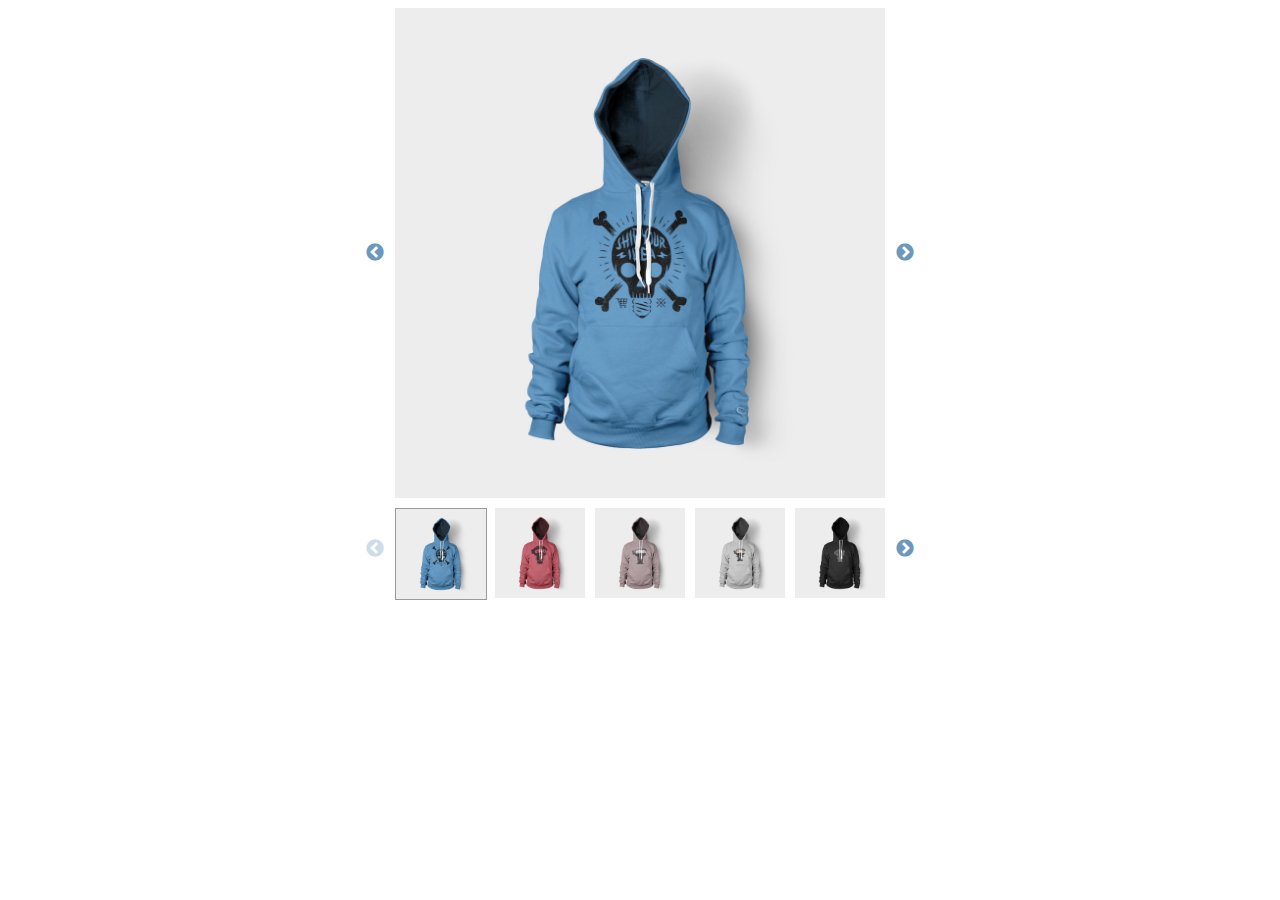
==== index.html @ e75492e2 "first init" ====
<html>
	<head>
		<title>Slick Slider With Thumbails</title>
		<meta charset="UTF-8">
		<link rel="stylesheet" type="text/css" href="slick/slick.css"/>
  		<link rel="stylesheet" type="text/css" href="slick/slick-theme.css"/>
  		<link rel="stylesheet" type="text/css" href="style.css"/>
	</head>
	<body>
		<div class="sliders-container">
			<div class="main-slider">
				<div><img src="images/hoodie_1_front.jpg"></div>
				<div><img src="images/hoodie_2_front.jpg"></div>
				<div><img src="images/hoodie_3_front.jpg"></div>
				<div><img src="images/hoodie_4_front.jpg"></div>
				<div><img src="images/hoodie_5_front.jpg"></div>
				<div><img src="images/hoodie_6_front.jpg"></div>
				<div><img src="images/hoodie_7_front.jpg"></div>
			</div>

			<div class="navigation-slider">
				<div class="slick-current-slide"><img src="images/hoodie_1_front.jpg"></div>
				<div><img src="images/hoodie_2_front.jpg"></div>
				<div><img src="images/hoodie_3_front.jpg"></div>
				<div><img src="images/hoodie_4_front.jpg"></div>
				<div><img src="images/hoodie_5_front.jpg"></div>
				<div><img src="images/hoodie_6_front.jpg"></div>
				<div><img src="images/hoodie_7_front.jpg"></div>
			</div>
		</div>

		<script type="text/javascript" src="jquery/jquery-1.11.0.min.js"></script>
		<script type="text/javascript" src="jquery/jquery-migrate-1.2.1.min.js"></script>
		<script type="text/javascript" src="slick/slick.min.js"></script>

		<script type="text/javascript">
			$(document).ready(function(){
				$('.main-slider').slick({
					slidesToShow: 1,
					slidesToScroll: 1,
					arrows: true,
					fade: false,
					adaptiveHeight: true,
					infinite: true,
				});
				
				$('.navigation-slider').slick({
					slidesToShow: 5,
					slidesToScroll: 5,
					dots: false,
					arrows: true,
					centerMode: false,
					infinite: false,
					focusOnSelect: true
				});

				// On before slide change
				$('.main-slider').on('beforeChange', function(event, slick, currentSlide, nextSlide){
					$('.navigation-slider').slick('slickGoTo', nextSlide);
					$('.navigation-slider .slick-slide').removeClass('slick-current-slide');
					$('.navigation-slider .slick-slide').eq(nextSlide).addClass('slick-current-slide');
				});

				// On click navigation item
				$('.navigation-slider').on('click', '.slick-slide', function() {
					var selectedIndex = $(this).index();
					$('.main-slider').slick('slickGoTo', selectedIndex);
				} );
			});
		</script>
	</body>
</html>
---- style.css ----
body {
	background: #ffffff;
    color: #fff;
}

.sliders-container {
	width: 500px;
    margin: auto;
}

.main-slider .slick-slide,
.navigation-slider .slick-slide {
	height: auto;
}

.main-slider .slick-slide {
	padding: 0 5px;
}

.navigation-slider .slick-slide {
	width: 300px;
	padding: 10px 5px 0;
	cursor: pointer;
}

.main-slider .slick-slide img,
.navigation-slider .slick-slide img {
	width: 100%;
	max-width: 100%;
	height: auto;
}

.slick-prev:before, .slick-next:before {
	color: #3977a8;
}

.navigation-slider .slick-slide.slick-current-slide img {
	border: 1px solid #999;
}
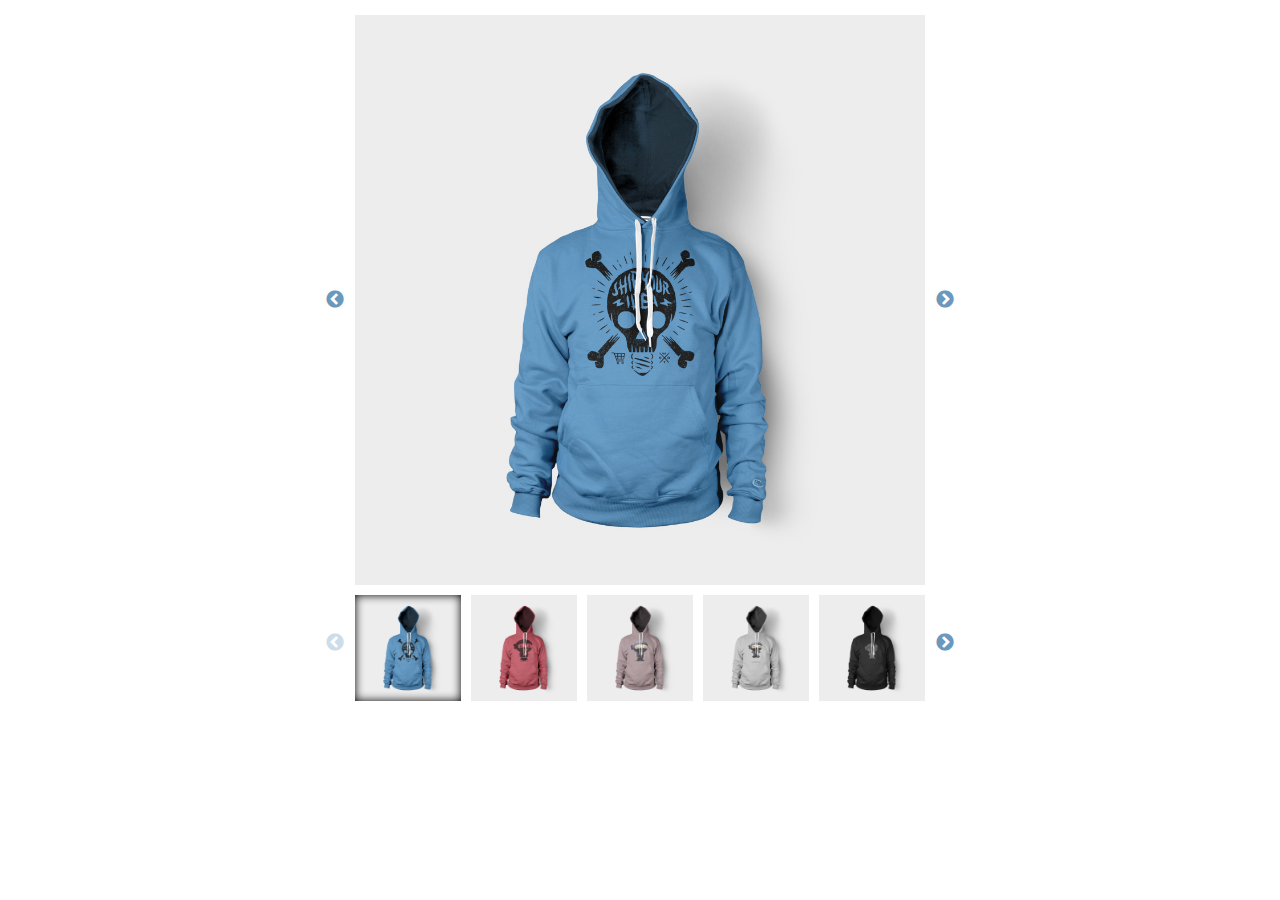
==== commit aa1b4f59: "added responsive and box shadow" ====
--- a/index.html
+++ b/index.html
@@ -1,7 +1,8 @@
 <html>
 	<head>
+		<meta charset="UTF-8">
+		<meta name="viewport" content="width=device-width">
 		<title>Slick Slider With Thumbails</title>
-		<meta charset="UTF-8">
 		<link rel="stylesheet" type="text/css" href="slick/slick.css"/>
   		<link rel="stylesheet" type="text/css" href="slick/slick-theme.css"/>
   		<link rel="stylesheet" type="text/css" href="style.css"/>
@@ -42,6 +43,14 @@
 					fade: false,
 					adaptiveHeight: true,
 					infinite: true,
+					responsive: [
+						{
+							breakpoint: 415,
+							settings: {
+								arrows: false
+							}
+						}
+					]
 				});
 				
 				$('.navigation-slider').slick({
@@ -51,7 +60,17 @@
 					arrows: true,
 					centerMode: false,
 					infinite: false,
-					focusOnSelect: true
+					focusOnSelect: true,
+					responsive: [
+						{
+							breakpoint: 415,
+							settings: {
+								slidesToShow: 3,
+								slidesToScroll: 3,
+								arrows: false
+							}
+						}
+					]
 				});
 
 				// On before slide change
--- a/style.css
+++ b/style.css
@@ -1,39 +1,67 @@
 body {
 	background: #ffffff;
     color: #fff;
+	margin: 0;
 }
 
 .sliders-container {
-	width: 500px;
+	max-width: 650px;
+    width: 100%;
     margin: auto;
+    padding: 15px 35px;
+	box-sizing: border-box;
 }
 
-.main-slider .slick-slide,
-.navigation-slider .slick-slide {
+.sliders-container .main-slider .slick-slide,
+.sliders-container .navigation-slider .slick-slide {
 	height: auto;
 }
 
-.main-slider .slick-slide {
+.sliders-container .main-slider .slick-slide {
 	padding: 0 5px;
 }
 
-.navigation-slider .slick-slide {
+.sliders-container .navigation-slider .slick-slide {
 	width: 300px;
-	padding: 10px 5px 0;
+	margin: 10px 5px 0;
 	cursor: pointer;
+	position: relative;
 }
 
-.main-slider .slick-slide img,
-.navigation-slider .slick-slide img {
+.sliders-container .main-slider .slick-slide img,
+.sliders-container .navigation-slider .slick-slide img {
 	width: 100%;
 	max-width: 100%;
 	height: auto;
 }
 
-.slick-prev:before, .slick-next:before {
+.sliders-container .slick-prev:before, 
+.sliders-container .slick-next:before {
 	color: #3977a8;
 }
 
-.navigation-slider .slick-slide.slick-current-slide img {
-	border: 1px solid #999;
+/* .sliders-container .navigation-slider .slick-slide img {
+	border: 1px solid #fff;
+} */
+
+.sliders-container .navigation-slider .slick-slide.slick-current-slide:after {
+	content: '';
+	position: absolute;
+	top: 0;
+	width: 100%;
+	height: 100%;
+	-moz-box-shadow: inset 0 0 10px #000000;
+   	-webkit-box-shadow: inset 0 0 10px #000000;
+   	box-shadow: inset 0 0 10px #000000;
+}
+
+@media screen and (max-width: 415px) {
+	.sliders-container {
+		padding: 15px;
+	}
+
+	.sliders-container .slick-prev, 
+	.sliders-container .slick-next {
+		display: none !important;
+	}
 }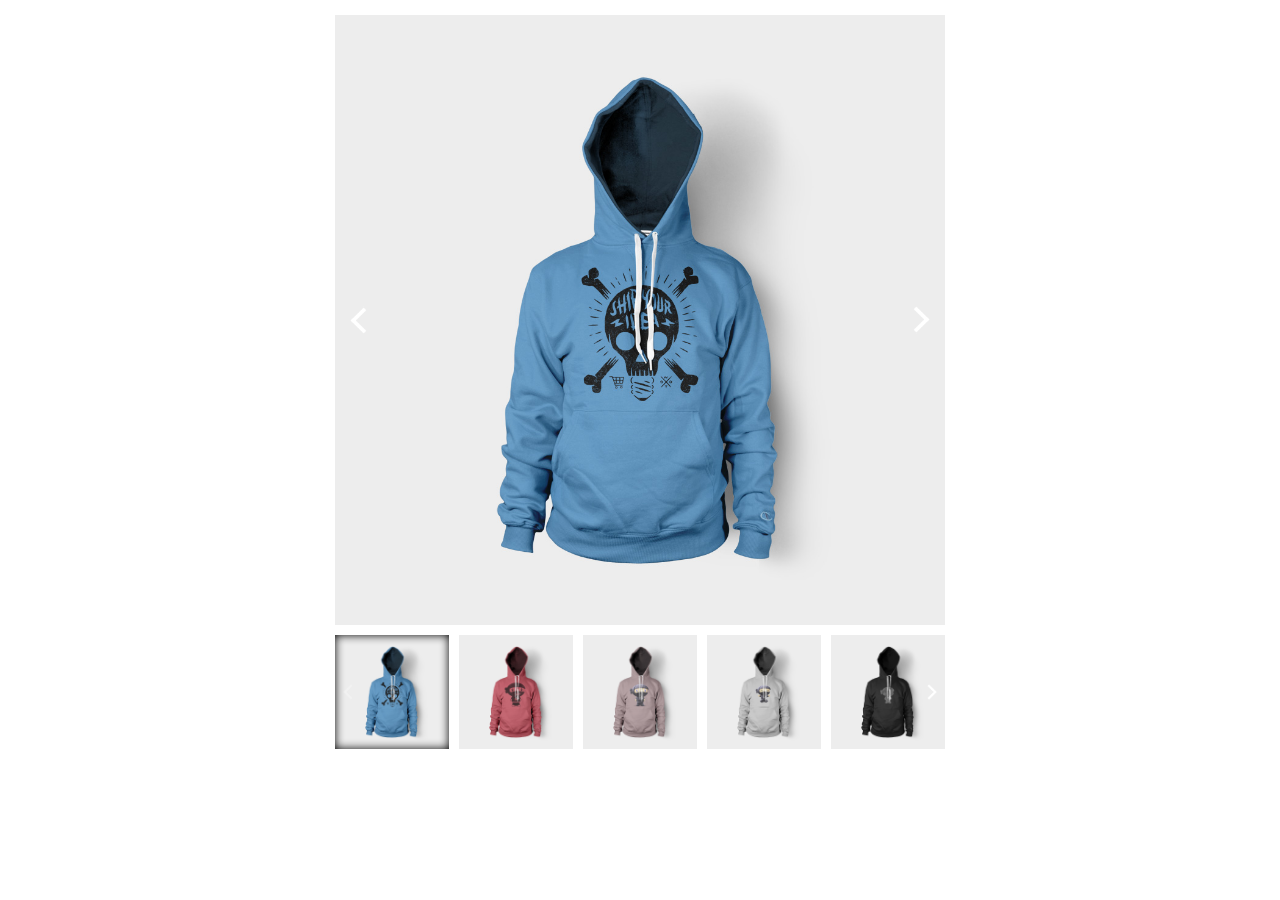
==== commit 40236dff: "added arrows and some minor changes" ====
--- a/index.html
+++ b/index.html
@@ -3,9 +3,9 @@
 		<meta charset="UTF-8">
 		<meta name="viewport" content="width=device-width">
 		<title>Slick Slider With Thumbails</title>
-		<link rel="stylesheet" type="text/css" href="slick/slick.css"/>
-  		<link rel="stylesheet" type="text/css" href="slick/slick-theme.css"/>
-  		<link rel="stylesheet" type="text/css" href="style.css"/>
+		<link rel="stylesheet" type="text/css" href="assets/slick/slick.css"/>
+  		<link rel="stylesheet" type="text/css" href="assets/slick/slick-theme.css"/>
+  		<link rel="stylesheet" type="text/css" href="assets/style.css"/>
 	</head>
 	<body>
 		<div class="sliders-container">
@@ -30,62 +30,9 @@
 			</div>
 		</div>
 
-		<script type="text/javascript" src="jquery/jquery-1.11.0.min.js"></script>
-		<script type="text/javascript" src="jquery/jquery-migrate-1.2.1.min.js"></script>
-		<script type="text/javascript" src="slick/slick.min.js"></script>
-
-		<script type="text/javascript">
-			$(document).ready(function(){
-				$('.main-slider').slick({
-					slidesToShow: 1,
-					slidesToScroll: 1,
-					arrows: true,
-					fade: false,
-					adaptiveHeight: true,
-					infinite: true,
-					responsive: [
-						{
-							breakpoint: 415,
-							settings: {
-								arrows: false
-							}
-						}
-					]
-				});
-				
-				$('.navigation-slider').slick({
-					slidesToShow: 5,
-					slidesToScroll: 5,
-					dots: false,
-					arrows: true,
-					centerMode: false,
-					infinite: false,
-					focusOnSelect: true,
-					responsive: [
-						{
-							breakpoint: 415,
-							settings: {
-								slidesToShow: 3,
-								slidesToScroll: 3,
-								arrows: false
-							}
-						}
-					]
-				});
-
-				// On before slide change
-				$('.main-slider').on('beforeChange', function(event, slick, currentSlide, nextSlide){
-					$('.navigation-slider').slick('slickGoTo', nextSlide);
-					$('.navigation-slider .slick-slide').removeClass('slick-current-slide');
-					$('.navigation-slider .slick-slide').eq(nextSlide).addClass('slick-current-slide');
-				});
-
-				// On click navigation item
-				$('.navigation-slider').on('click', '.slick-slide', function() {
-					var selectedIndex = $(this).index();
-					$('.main-slider').slick('slickGoTo', selectedIndex);
-				} );
-			});
-		</script>
+		<script type="text/javascript" src="assets/jquery/jquery-1.11.0.min.js"></script>
+		<script type="text/javascript" src="assets/jquery/jquery-migrate-1.2.1.min.js"></script>
+		<script type="text/javascript" src="assets/slick/slick.min.js"></script>
+		<script type="text/javascript" src="assets/script.js"></script>
 	</body>
 </html>--- a/assets/style.css
+++ b/assets/style.css
@@ -0,0 +1,114 @@
+body {
+	background: #ffffff;
+    color: #fff;
+	margin: 0;
+}
+
+.sliders-container {
+	max-width: 650px;
+    width: 100%;
+    margin: auto;
+    padding: 15px;
+	box-sizing: border-box;
+}
+
+.sliders-container .navigation-slider {
+	margin-top: 10px;;
+}
+
+.sliders-container .main-slider .slick-slide,
+.sliders-container .navigation-slider .slick-slide {
+	height: auto;
+}
+
+.sliders-container .main-slider .slick-slide {
+	padding: 0 5px;
+}
+
+.sliders-container .navigation-slider .slick-slide {
+	width: 300px;
+	margin: 0 5px 0;
+	cursor: pointer;
+	position: relative;
+}
+
+.sliders-container .main-slider .slick-slide img,
+.sliders-container .navigation-slider .slick-slide img {
+	width: 100%;
+	max-width: 100%;
+	height: auto;
+}
+
+.sliders-container .navigation-slider .slick-slide.slick-current-slide:after {
+	content: '';
+	position: absolute;
+	top: 0;
+	width: 100%;
+	height: 100%;
+	-moz-box-shadow: inset 0 0 10px #000000;
+   	-webkit-box-shadow: inset 0 0 10px #000000;
+   	box-shadow: inset 0 0 10px #000000;
+}
+
+.sliders-container .slick-prev:before, 
+.sliders-container .slick-next:before {
+	content: '';
+}
+
+.sliders-container .slick-prev,
+.sliders-container .slick-next {
+	z-index: 10;
+}
+
+.sliders-container .slick-next,
+.sliders-container .slick-prev {
+	background-image: url('arrow.png');
+	background-size: contain;
+	width: 17px;
+	height: 28px;
+}
+
+.sliders-container .main-slider .slick-next {
+	right: 20px;	
+}
+
+.sliders-container .main-slider .slick-prev {
+	left: 20px;
+    margin-top: -14px;
+	-webkit-transform: rotate(180deg);
+	-ms-transform: rotate(180deg);
+	transform: rotate(180deg);
+}
+
+.sliders-container .navigation-slider .slick-next,
+.sliders-container .navigation-slider .slick-prev {
+	width: 10px;
+	height: 16px;
+}
+
+.sliders-container .navigation-slider .slick-next {
+	right: 13px;	
+}
+
+.sliders-container .navigation-slider .slick-prev {
+	left: 13px;	
+	margin-top: -8px;
+	-webkit-transform: rotate(180deg);
+	-ms-transform: rotate(180deg);
+	transform: rotate(180deg);
+}
+
+.sliders-container .slick-arrow.slick-disabled {
+	opacity: 0.3;
+}
+
+.sliders-container .slick-slide:focus,
+.sliders-container .slick-slide img:focus {
+	outline: none;
+}
+
+@media screen and (max-width: 415px) {
+	.sliders-container {
+		padding: 10px;
+	}
+}